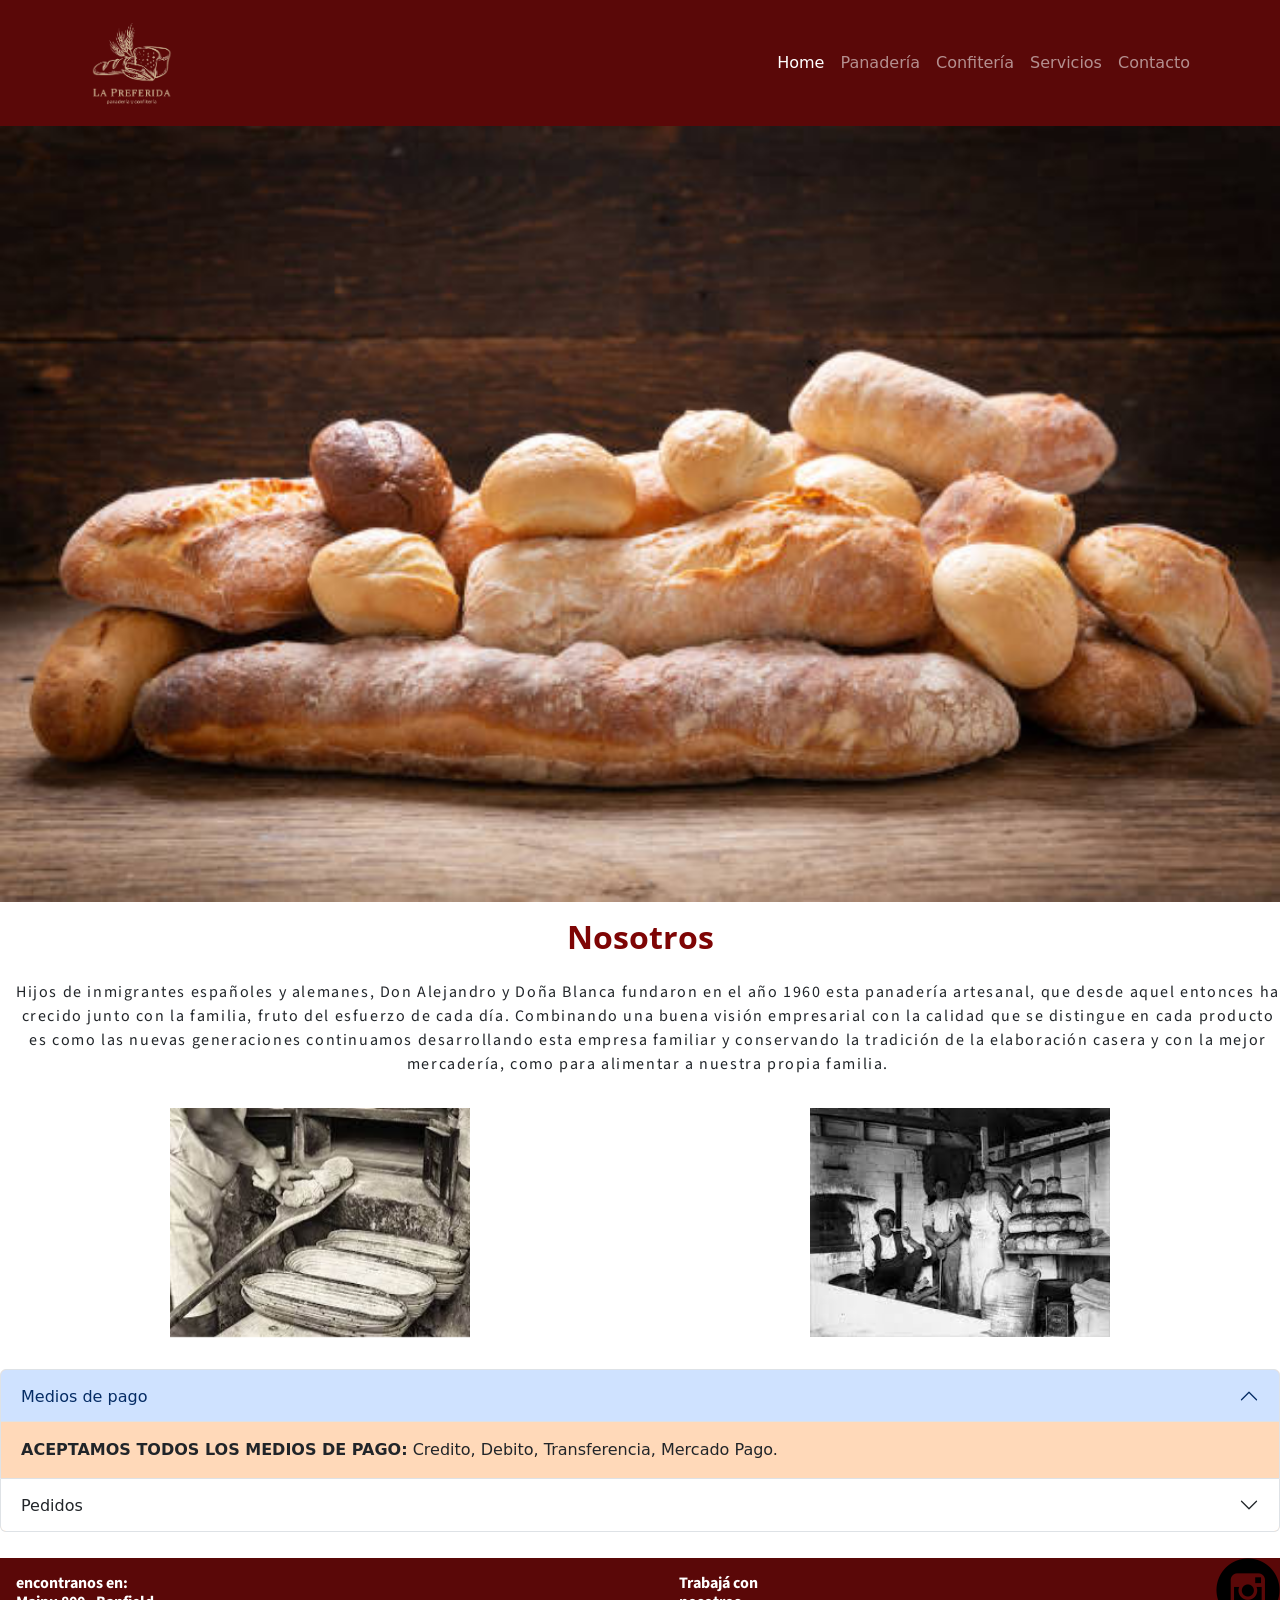
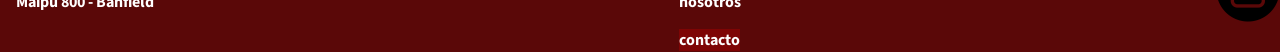
==== index.html @ 9d6ac71e "subida original" ====
<!DOCTYPE html>
<html lang="en">

<head>
    <meta charset="UTF-8">
    <meta http-equiv="X-UA-Compatible" content="IE=edge">
    <meta name="viewport" content="width=device-width, initial-scale=1">
    <!-- google fonts -->
    <link rel="preconnect" href="https://fonts.googleapis.com">
    <link rel="preconnect" href="https://fonts.gstatic.com" crossorigin>
    <link
        href="https://fonts.googleapis.com/css2?family=Open+Sans:ital,wght@1,300&family=Source+Sans+Pro:wght@300&display=swap"
        rel="stylesheet">
    <!-- animatedCSS -->
    <link rel="stylesheet" href="https://cdnjs.cloudflare.com/ajax/libs/animate.css/4.1.1/animate.min.css" />
    <!-- CSS only -->
    <link href="https://cdn.jsdelivr.net/npm/bootstrap@5.2.0-beta1/dist/css/bootstrap.min.css" rel="stylesheet"
        integrity="sha384-0evHe/X+R7YkIZDRvuzKMRqM+OrBnVFBL6DOitfPri4tjfHxaWutUpFmBp4vmVor" crossorigin="anonymous">
        <!-- favicon -->
        <link rel="shortcut icon" href="/mult/favicon-32x32.png" type="panadero-icon">
    <link rel="stylesheet" href="./css/estilo.css">
    <title>La Preferida🥐</title>
</head>

<body>
    <header class="header">
        <nav class="navbar navbar-expand-lg navbar-dark bg-lg">
            <div class="container">
                <a class="navbar-brand" href="./index.html"><img class="img-fluid" class="header__img"
                        src="./img/LAPREFERIDALOGO.png" alt="logo" height="100px" width="100px"></a>
                <button class="navbar-toggler" type="button" data-bs-toggle="collapse"
                    data-bs-target="#navbarNavAltMarkup" aria-controls="navbarNavAltMarkup" aria-expanded="false"
                    aria-label="Toggle navigation">
                    <span class="navbar-toggler-icon"></span>
                </button>
                <div class="collapse navbar-collapse justify-content-end" id="navbarNavAltMarkup">
                    <div class="navbar-nav">
                        <a class="nav-link active header__listaLetra colorHeader" href="./index.html">Home</a>
                        <a class="nav-link header__listaLetra colorHeader" href="./pages/panaderia.html">Panadería</a>
                        <a class="nav-link header__listaLetra colorHeader" href="./pages/confiteria.html">Confitería</a>
                        <a class="nav-link header__listaLetra colorHeader" href="./pages/servicios.html">Servicios</a>
                        <a class="nav-link header__listaLetra colorHeader" aria-current="page"
                            href="./pages/contacto.html">Contacto</a>
                        <link rel="stylesheet" href="nicepage.css" media="screen">
                        <link rel="stylesheet" href="Página-1.css" media="screen">
                        <script class="u-script" type="text/javascript" src="jquery.js" defer=""></script>
                        <script class="u-script" type="text/javascript" src="nicepage.js" defer=""></script>
                        <meta name="generator" content="Nicepage 3.23.2, nicepage.com">
                    </div>
                </div>
            </div>
        </nav>
    </header>

    <main>
        <div class="cajaimg1">
            <img src="./img/foto portada.jpg" alt="panes" width="100%">
        </div>

        <section class="nosotros centrarTitulo">
            <h3 class="wow animate__animated animate__fadeInLeft tituloNosotros">Nosotros</h3>
            <p class="parrafoNosotros">Hijos de inmigrantes españoles y alemanes, Don Alejandro y Doña Blanca fundaron
                en el año 1960 esta panadería artesanal, que desde aquel entonces ha crecido junto con la familia, fruto
                del esfuerzo de cada día. Combinando una buena visión empresarial con la calidad que se distingue en
                cada producto es como las nuevas generaciones continuamos desarrollando esta empresa familiar y
                conservando la tradición de la elaboración casera y con la mejor mercadería, como para alimentar a
                nuestra propia familia.</p>
        </section>
        <div class="imgNosotros">
            <img class="wow animate__animated animate__fadeInUpBig" src="./img/panaderia.jpg" alt="bollos de pan" width="300px">
            <img class="wow animate__animated animate__fadeInUpBig" src="./img/panaderia1.jpg" alt="panaderos" width="300px">
        </div>

        <div class="accordion" id="accordionExample">
            <div class="accordion-item">
                <h2 class="accordion-header" id="headingOne">
                    <button class="accordion-button" type="button" data-bs-toggle="collapse"
                        data-bs-target="#collapseOne" aria-expanded="true" aria-controls="collapseOne"> Medios de pago
                    </button>
                </h2>
                <div id="collapseOne" class="accordion-collapse collapse show" aria-labelledby="headingOne"
                    data-bs-parent="#accordionExample">
                    <div class="accordion-body">
                        <strong>ACEPTAMOS TODOS LOS MEDIOS DE PAGO:</strong> Credito, Debito, Transferencia, Mercado
                        Pago.
                    </div>
                </div>
            </div>
            <div class="accordion-item">
                <h2 class="accordion-header" id="headingTwo">
                    <button class="accordion-button collapsed" type="button" data-bs-toggle="collapse"
                        data-bs-target="#collapseTwo" aria-expanded="false" aria-controls="collapseTwo">Pedidos
                    </button>
                </h2>
                <div id="collapseTwo" class="accordion-collapse collapse" aria-labelledby="headingTwo"
                    data-bs-parent="#accordionExample">
                    <div class="accordion-body">
                        <strong>SE HACEN CON ANTICIPACION</strong>hacemos todo tipo de pedidos, consultar stock y
                        siempre hacerlo con anticipación. Mandanos un whatsapp al +54 9 1130234655 ¡SOLO MENSAJES!
                    </div>
                </div>
            </div>
        </div>
    </main>

    <footer>
        <div class="encontranosFooter">
            <h4>encontranos en: Maipu 800 - Banfield</h4>
        </div>
        <div class="contactoFooter">
            <h4>Trabajá con nosotros</h4>
            <a href="./pages/contacto.html">contacto</a>
        </div>
        <div class="instagramFooter">
            <a href="https://www.instagram.com/lapreferida_panaderia/"><img src="./img/instagram logo.png"
                    alt="instagram"></a>
        </div>
    </footer>

    <!-- JavaScript Bundle with Popper -->
    <script src="https://cdn.jsdelivr.net/npm/bootstrap@5.2.0-beta1/dist/js/bootstrap.bundle.min.js"
        integrity="sha384-pprn3073KE6tl6bjs2QrFaJGz5/SUsLqktiwsUTF55Jfv3qYSDhgCecCxMW52nD2"
        crossorigin="anonymous"></script>
    <!-- js de wow  -->
    <script src="js/wow.min.js"></script>
    <script>
        new WOW().init();
    </script>
</body>

</html>
---- css/estilo.css ----
* {
  margin: 0;
  padding: 0;
  box-sizing: border-box; }
  
.parrafoNosotros {
  font-family: 'Source Sans Pro', sans-serif;
  font-size: 1rem;
  margin-left: 1rem;
  margin-bottom: 2rem;
  line-height: 1.5rem;
  letter-spacing: 0.1rem; }

.imgNosotros {
  margin-bottom: 2rem;
  text-align: center;
  display: flex;
  flex-direction: row;
  justify-content: space-around; }

.accordion .accordion-item {
  background-color: #ffd9b9; }

.contenedorPanaderia {
  display: flex;
  flex-direction: row;
  justify-content: space-around;
  margin-top: 2rem; }

.listaPanaderia {
  font-family: 'Source Sans Pro', sans-serif;
  list-style-type: none;
  padding: 2%;
  background-color: #ffd9b9; }

.listaFacturas {
  font-family: 'Source Sans Pro', sans-serif;
  list-style-type: none;
  padding: 2%;
  background-color: #ffd9b9; }

.contenedorConfiteria {
  display: flex;
  flex-direction: row;
  justify-content: space-around;
  margin-top: 2rem; }

.listaConfiteria {
  font-family: 'Source Sans Pro', sans-serif;
  list-style-type: none;
  padding: 2%;
  background-color: #ffd9b9; }
  .listaConfiteria a {
    text-decoration: none;
    color: black;
    font-weight: bold; }
    .listaConfiteria a:hover {
      background-color: #812222;
      color: white; }

.parrafoServicios {
  font-family: 'Source Sans Pro', sans-serif;
  font-size: 1rem;
  margin-left: 1rem;
  margin-bottom: 2rem;
  line-height: 1.5rem;
  letter-spacing: 0.2rem; }
  .parrafoServicios a {
    text-decoration: none;
    color: black;
    font-weight: bold; }
    .parrafoServicios a:hover {
      background-color: #812222;
      color: white; }

.galeria-container {
  display: grid;
  grid-template-columns: repeat(3, 1fr);
  grid-auto-flow: 150px;
  padding: 20px;
  padding-bottom: 30px;
  padding-top: 30px;
  grid-gap: 8px; }

.galeria__img {
  width: 100%;
  height: 100%;
  object-fit: cover;
  filter: alpha(opacity=100);
  -moz-opacity: 1.0;
  opacity: 1.0;
  -khtml-opacity: 1.0; }
  .galeria__img:hover {
    filter: alpha(opacity=50);
    -moz-opacity: 0.5;
    opacity: 0.8;
    -khtml-opacity: 0.5; }

.galeria__item:nth-child(6) {
  grid-row-start: span 2; }

.galeria__item:nth-child(2) {
  grid-column-start: span 2; }

.galeria__item:nth-child(12) {
  grid-column-start: span 2; }

.galeria__item:nth-child(5) {
  grid-row-start: span 2; }

.galeria__item:nth-child(11) {
  grid-column-start: span 2; }

.formularioUno {
  margin-left: 3%;
  font-family: 'Source Sans Pro', sans-serif;
  padding: 1%;
  background-color: #ffd9b9;
  border-radius: 10%;
  display: flex;
  flex-direction: row;
  justify-content: center; }
  .formularioUno input {
    transition: all 2s; }
    .formularioUno input:focus {
      font-size: 1.2rem; }

.formularioDos {
  margin-left: 3%;
  font-family: 'Source Sans Pro', sans-serif;
  padding: 1%;
  background-color: #ffcb9b;
  border-radius: 10%;
  display: flex;
  flex-direction: row;
  justify-content: center; }
  .formularioDos input {
    transition: all 2s; }
    .formularioDos input:focus {
      font-size: 1.2rem; }

.botonEnviarDatos {
  margin-bottom: 2rem; }

footer {
  background-color: #5a0808;
  margin-top: 2%;
  width: 100%;
  flex-direction: row;
  justify-content: space-between;
  display: flex; }

.encontranosFooter h4 {
  font-family: 'Source Sans Pro', sans-serif;
  width: 50%;
  margin: 1rem;
  color: white;
  font-size: 1rem;
  font-weight: bold; }

.contactoFooter h4 {
  font-family: 'Source Sans Pro', sans-serif;
  width: 50%;
  margin: 1rem;
  color: white;
  font-size: 1rem;
  font-weight: bold; }

.contactoFooter a {
  font-family: 'Source Sans Pro', sans-serif;
  width: 50%;
  margin: 1rem;
  font-weight: bold;
  text-decoration: none;
  color: #fdfdfd;
  background-color: #7e0505; }



.cajaimgLogo {
  display: flex;
  flex-direction: row;
  margin-top: 2rem; }

.header {
  background-color: #5a0808;
  animation-duration: 2s;
  animation-name: aparecer;
  animation-iteration-count: initial; }

@keyframes aparecer {
  0% {
    opacity: 0; }
  100% {
    opacity: 1; } }

.cajaimg1 {
  text-align: center;
  max-height: 50%;
  width: 100%;
  height: auto;
  animation-duration: 2s;
  animation-name: aparecer;
  animation-iteration-count: initial; }

@keyframes aparecer {
  0% {
    opacity: 0; }
  100% {
    opacity: 1; } }

h3 {
  padding: 1rem;
  font-family: 'Open Sans', sans-serif;
  color: #7e0505;
  font-weight: bold;
  font-size: 2rem; }

.centrarTitulo {
  text-align: center; }

@media only screen and (max-width: 320px) {
  .imgNosotros {
    display: flex;
    flex-direction: column;
    gap: 1rem; }
  .contenedorPanaderia {
    display: grid;
    align-items: center; }
  .contenedorConfiteria {
    display: flex;
    flex-direction: column;
    gap: 1rem; }
  .imgCopitos {
    display: flex;
    flex-direction: column;
    gap: 1rem; }
  .imgMasitas {
    display: flex;
    flex-direction: column;
    gap: 1rem; }
  footer {
    margin-top: 1rem; } }

@media only screen and (max-width: 768px) {
  body {
    background-color: #ffd9b9; }
  .imgCopitos {
    display: flex;
    flex-direction: column;
    gap: 1rem; }
  .imgMasitas {
    display: flex;
    flex-direction: column;
    gap: 1rem; } }
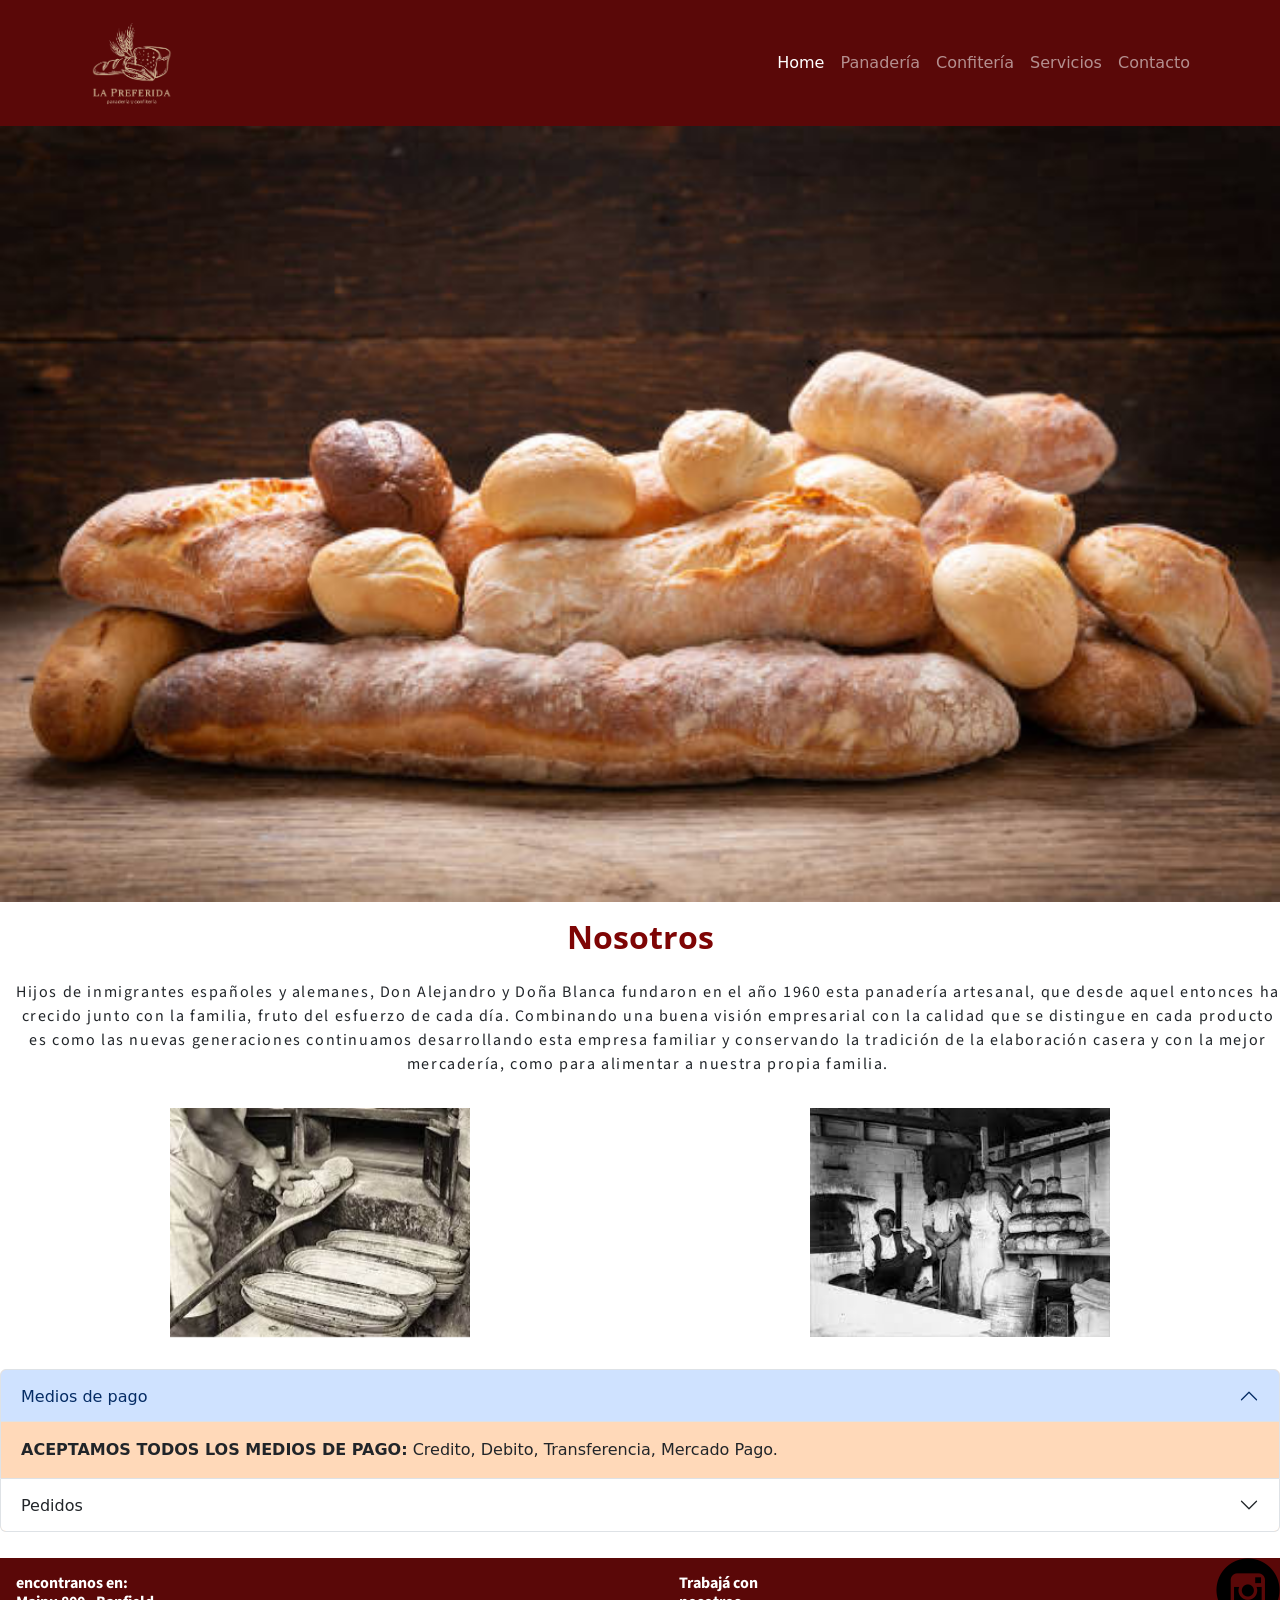
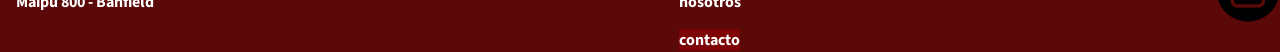
==== commit 2e528b8e: "SEO" ====
--- a/index.html
+++ b/index.html
@@ -18,8 +18,11 @@
         integrity="sha384-0evHe/X+R7YkIZDRvuzKMRqM+OrBnVFBL6DOitfPri4tjfHxaWutUpFmBp4vmVor" crossorigin="anonymous">
         <!-- favicon -->
         <link rel="shortcut icon" href="/mult/favicon-32x32.png" type="panadero-icon">
+        <!-- SEO -->
+        <meta name="description" content="Aquí encontraras todo lo que quieras saber de nuestra panadería y confíteria La Preferida">
+        <meta name="keywords" content="panadería-confiteria-panadería banfield-facturas-tortas">
     <link rel="stylesheet" href="./css/estilo.css">
-    <title>La Preferida🥐</title>
+    <title>La Preferida🥐 panadería y confitería/home</title>
 </head>
 
 <body>
@@ -112,7 +115,7 @@
             <a href="./pages/contacto.html">contacto</a>
         </div>
         <div class="instagramFooter">
-            <a href="https://www.instagram.com/lapreferida_panaderia/"><img src="./img/instagram logo.png"
+            <a target="_blank" href="https://www.instagram.com/lapreferida_panaderia/"><img src="./img/instagram logo.png"
                     alt="instagram"></a>
         </div>
     </footer>
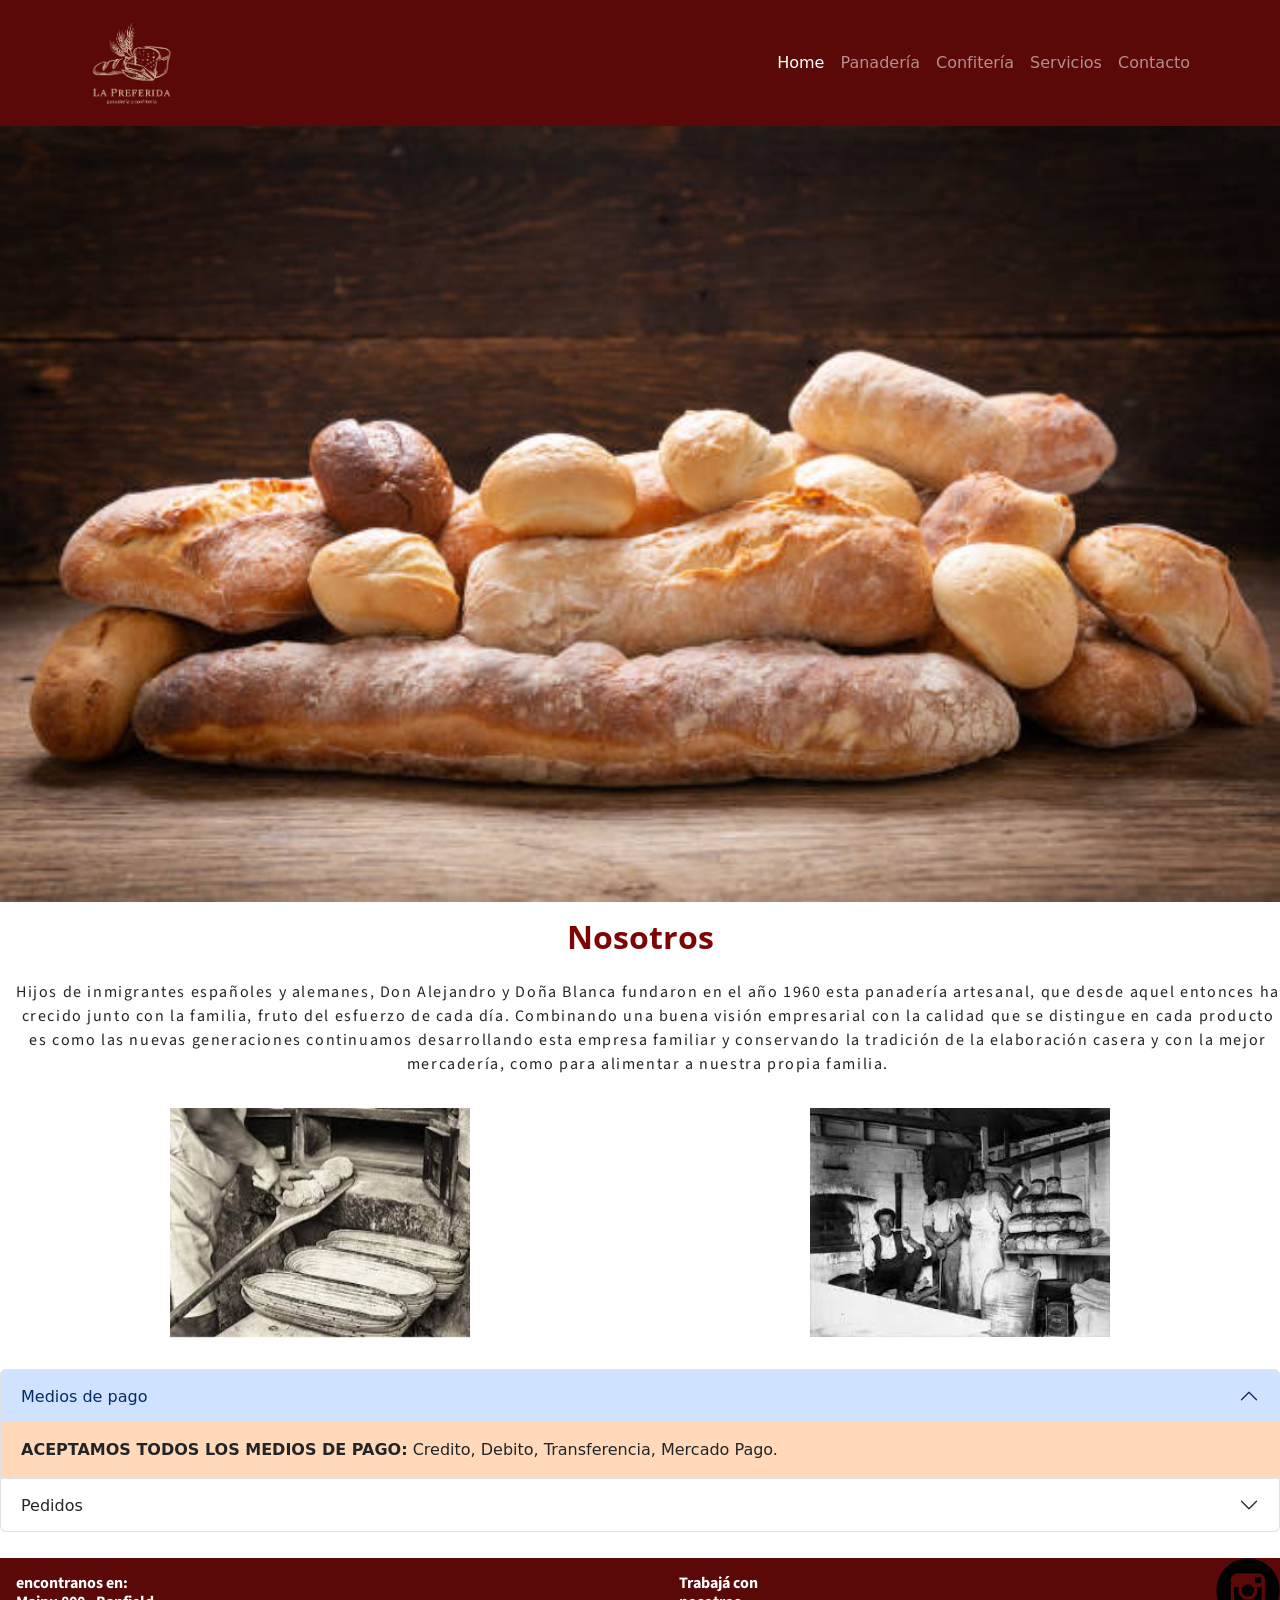
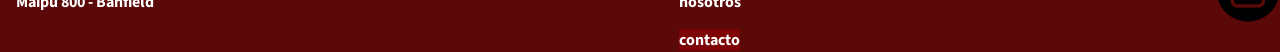
==== commit 5ae4b4b1: "corregi el lang" ====
--- a/index.html
+++ b/index.html
@@ -1,5 +1,5 @@
 <!DOCTYPE html>
-<html lang="en">
+<html lang="es">
 
 <head>
     <meta charset="UTF-8">
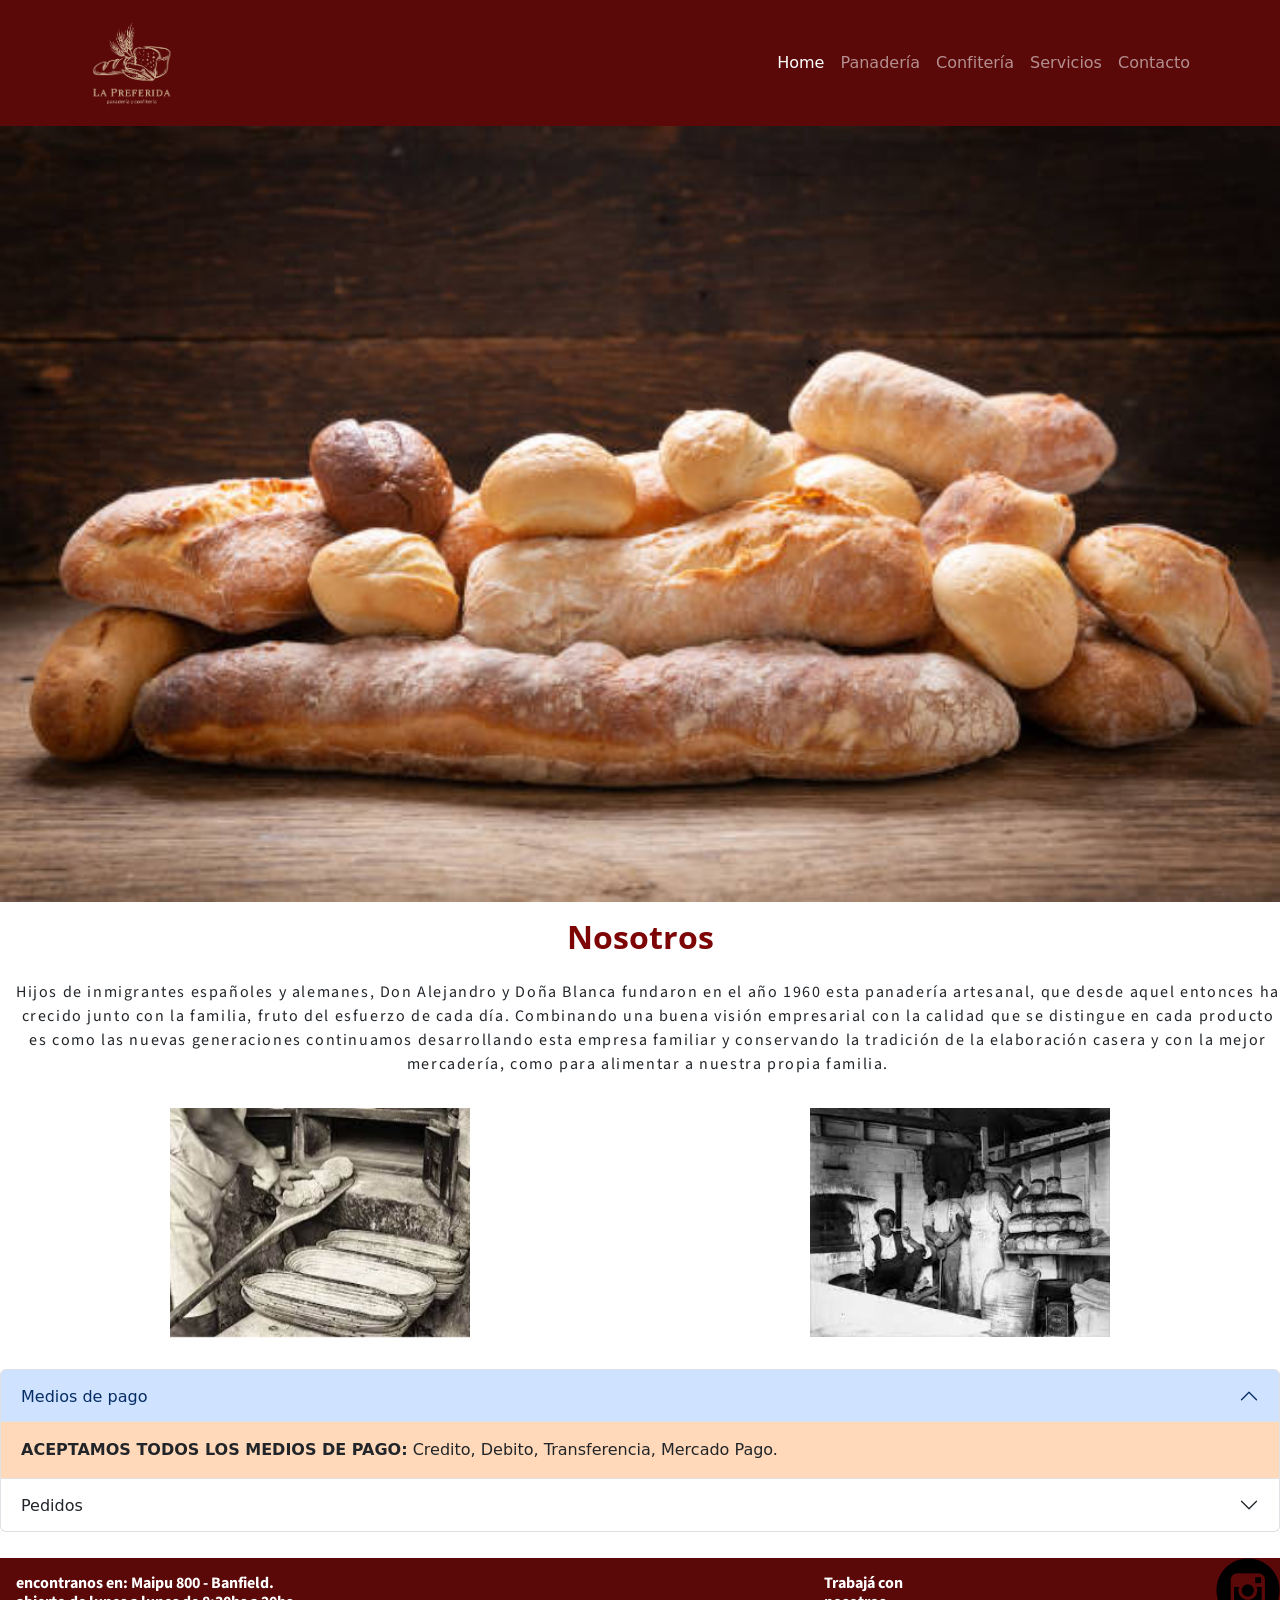
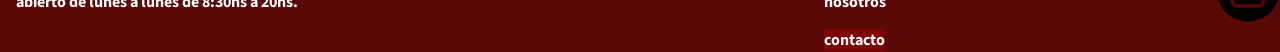
==== commit 735b3012: "correciones" ====
--- a/index.html
+++ b/index.html
@@ -16,11 +16,12 @@
     <!-- CSS only -->
     <link href="https://cdn.jsdelivr.net/npm/bootstrap@5.2.0-beta1/dist/css/bootstrap.min.css" rel="stylesheet"
         integrity="sha384-0evHe/X+R7YkIZDRvuzKMRqM+OrBnVFBL6DOitfPri4tjfHxaWutUpFmBp4vmVor" crossorigin="anonymous">
-        <!-- favicon -->
-        <link rel="shortcut icon" href="/mult/favicon-32x32.png" type="panadero-icon">
-        <!-- SEO -->
-        <meta name="description" content="Aquí encontraras todo lo que quieras saber de nuestra panadería y confíteria La Preferida">
-        <meta name="keywords" content="panadería-confiteria-panadería banfield-facturas-tortas">
+    <!-- favicon -->
+    <link rel="shortcut icon" href="/mult/favicon-32x32.png" type="panadero-icon">
+    <!-- SEO -->
+    <meta name="description"
+        content="Aquí encontraras todo lo que quieras saber de nuestra panadería y confíteria La Preferida">
+    <meta name="keywords" content="panadería-confiteria-panadería banfield-facturas-tortas">
     <link rel="stylesheet" href="./css/estilo.css">
     <title>La Preferida🥐 panadería y confitería/home</title>
 </head>
@@ -70,15 +71,17 @@
                 nuestra propia familia.</p>
         </section>
         <div class="imgNosotros">
-            <img class="wow animate__animated animate__fadeInUpBig" src="./img/panaderia.jpg" alt="bollos de pan" width="300px">
-            <img class="wow animate__animated animate__fadeInUpBig" src="./img/panaderia1.jpg" alt="panaderos" width="300px">
+            <img class="wow animate__animated animate__fadeInUpBig" src="./img/panaderia.jpg" alt="bollos de pan"
+                width="300px">
+            <img class="wow animate__animated animate__fadeInUpBig" src="./img/panaderia1.jpg" alt="panaderos"
+                width="300px">
         </div>
 
         <div class="accordion" id="accordionExample">
             <div class="accordion-item">
                 <h2 class="accordion-header" id="headingOne">
                     <button class="accordion-button" type="button" data-bs-toggle="collapse"
-                        data-bs-target="#collapseOne" aria-expanded="true" aria-controls="collapseOne"> Medios de pago
+                        data-bs-target="#collapseOne" aria-expanded="false" aria-controls="collapseOne"> Medios de pago
                     </button>
                 </h2>
                 <div id="collapseOne" class="accordion-collapse collapse show" aria-labelledby="headingOne"
@@ -98,7 +101,7 @@
                 <div id="collapseTwo" class="accordion-collapse collapse" aria-labelledby="headingTwo"
                     data-bs-parent="#accordionExample">
                     <div class="accordion-body">
-                        <strong>SE HACEN CON ANTICIPACION</strong>hacemos todo tipo de pedidos, consultar stock y
+                        <strong>SE HACEN CON ANTICIPACION:</strong>hacemos todo tipo de pedidos, consultar stock y
                         siempre hacerlo con anticipación. Mandanos un whatsapp al +54 9 1130234655 ¡SOLO MENSAJES!
                     </div>
                 </div>
@@ -108,15 +111,16 @@
 
     <footer>
         <div class="encontranosFooter">
-            <h4>encontranos en: Maipu 800 - Banfield</h4>
+            <h4>encontranos en: Maipu 800 - Banfield.
+                abierto de lunes a lunes de 8:30hs a 20hs.</h4>
         </div>
         <div class="contactoFooter">
             <h4>Trabajá con nosotros</h4>
             <a href="./pages/contacto.html">contacto</a>
         </div>
         <div class="instagramFooter">
-            <a target="_blank" href="https://www.instagram.com/lapreferida_panaderia/"><img src="./img/instagram logo.png"
-                    alt="instagram"></a>
+            <a target="_blank" href="https://www.instagram.com/lapreferida_panaderia/"><img
+                    src="./img/instagram logo.png" alt="instagram"></a>
         </div>
     </footer>
 
